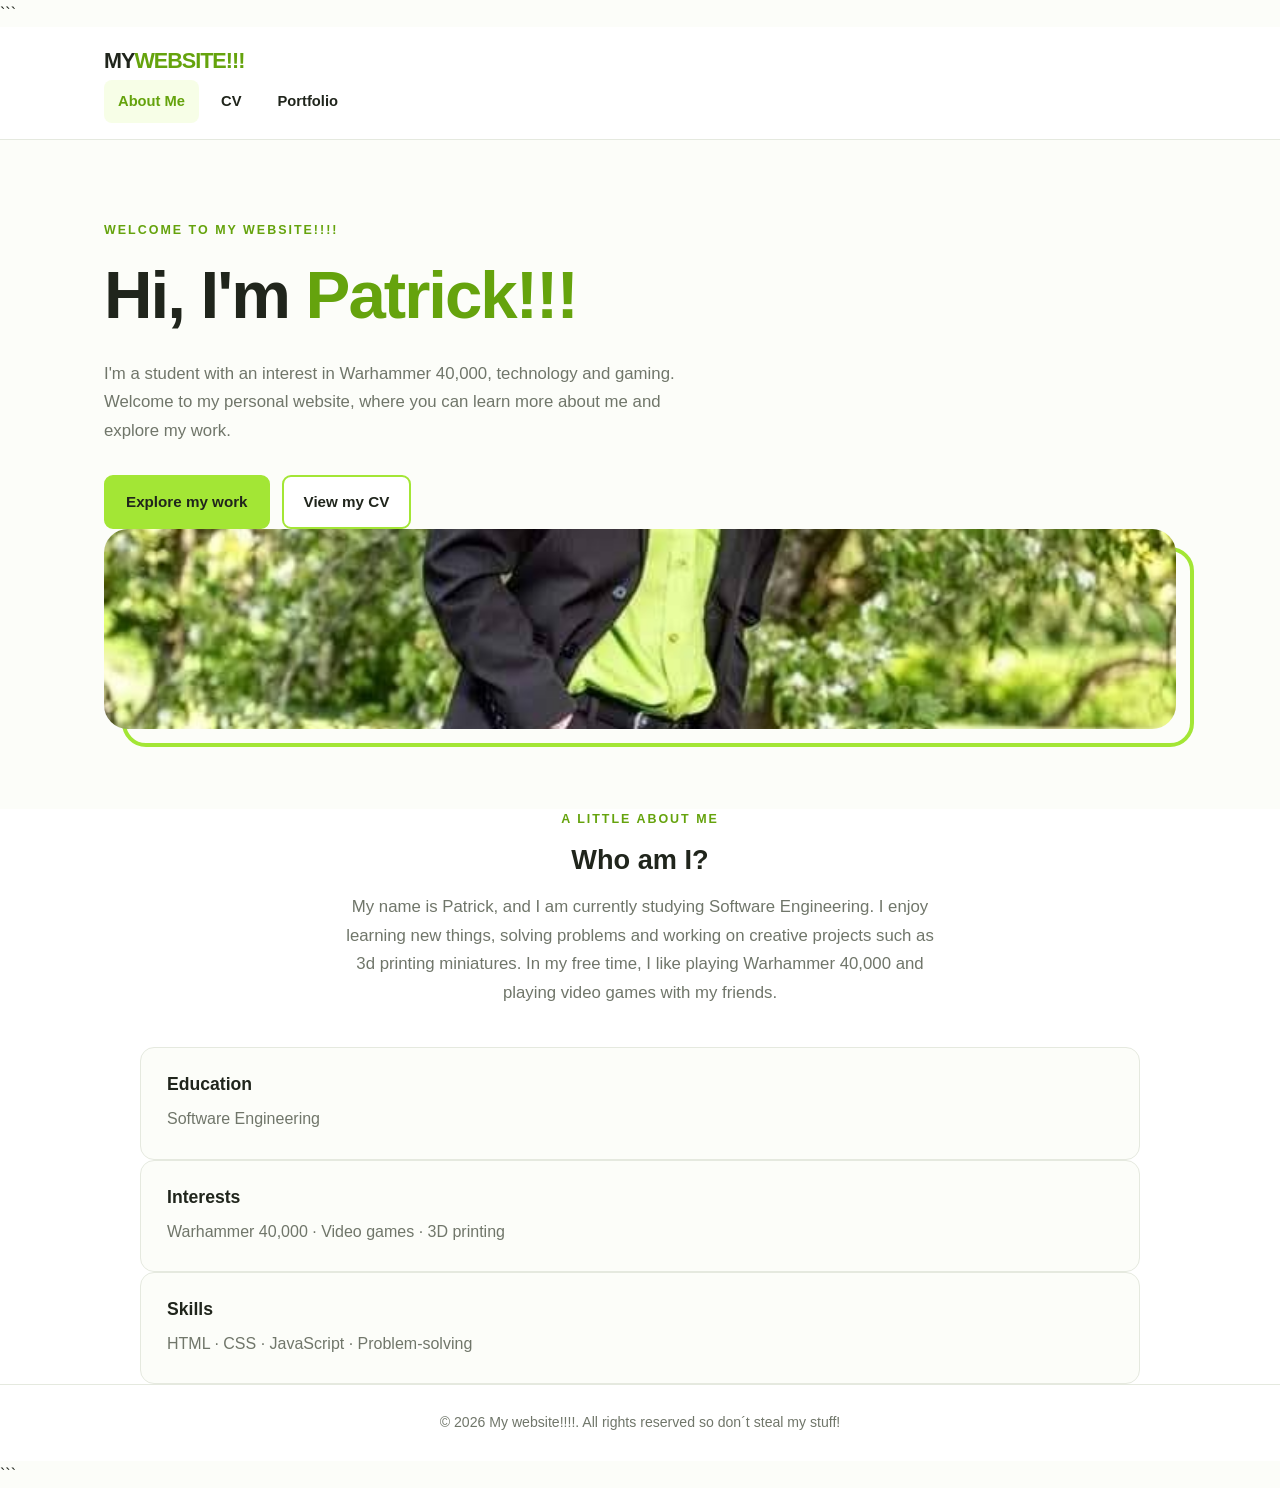
==== Index.html @ b4388112 "First commit" ====
<!DOCTYPE html>

<html lang="da">
<head>
    <meta charset="UTF-8">
    <meta name="viewport" content="width=device-width, initial-scale=1.0">
    <meta name="description" content="Min personlige hjemmeside, CV og portfolio.">
    <title>About Me | Min Portfolio</title>
    <link rel="stylesheet" href="css/style.css">
</head>
<body>

```
<header class="site-header">
    <nav class="navbar" aria-label="Hovednavigation">
        <a class="logo" href="index.html">MY<span>WEBSITE!!!</span></a>

        <ul class="nav-links">
            <li><a class="active" href="index.html">About Me</a></li>
            <li><a href="cv.html">CV</a></li>
            <li><a href="portfolio.html">Portfolio</a></li>
        </ul>
    </nav>
</header>

<main>
    <section class="hero">
        <div class="hero-text">
            <p class="eyebrow">WELCOME TO MY WEBSITE!!!!</p>

            
            <h1>Hi, I'm <span>Patrick!!!</span></h1>

            
            <p class="hero-description">
                I'm a student with an interest in Warhammer 40,000, technology
                and gaming. Welcome to my personal website, where
                you can learn more about me and explore my work.
            </p>

            <div class="hero-buttons">
                <a class="button button-primary" href="portfolio.html">
                    Explore my work
                </a>
                <a class="button button-outline" href="cv.html">
                    View my CV
                </a>
            </div>
        </div>

        <div class="profile-container">
        
            <img
                class="profile-image"
                src="profile.jpg"
                alt="Portræt af [DIT NAVN]"
                width="200"
                height="200"
            >
            <div class="image-decoration"></div>
        </div>
    </section>

    <section class="about-section ">
        <p class="eyebrow">A LITTLE ABOUT ME</p>
        <h2>Who am I?</h2>

        
        <p class="section-description">
            My name is Patrick, and I am currently studying
            Software Engineering. I enjoy learning new things, solving
            problems and working on creative projects such as 3d printing miniatures. In my free
            time, I like playing Warhammer 40,000 and playing video games with my friends.
        </p>

        <div class="info-grid">
            <article class="info-card">
                <h3>Education</h3>
                
                <p>Software Engineering</p>
            </article>

            <article class="info-card">
                <h3>Interests</h3>
                
                <p>Warhammer 40,000 · Video games · 3D printing</p>
            </article>

            <article class="info-card">
                <h3>Skills</h3>
                
                <p>HTML · CSS · JavaScript · Problem-solving</p>
            </article>
        </div>
    </section>
</main>

<footer class="site-footer">
    <p>&copy; 2026 My website!!!!. All rights reserved so don´t steal my stuff!</p>
</footer>
```

</body>
</html>
---- css/style.css ----
:root {
--lime: #a3e635;
--lime-dark: #65a30d;
--lime-light: #f7fee7;
--white: #ffffff;
--background: #fcfdf9;
--text: #20251c;
--muted: #70766a;
--border: #e5e9df;
--radius: 14px;
--shadow: 0 8px 28px rgba(35, 50, 20, 0.06);
}

* {
  box-sizing: border-box;
  margin: 0;
  padding: 0;
  }

html {
scroll-behavior: smooth;
}

body {
font-family: Arial, Helvetica, sans-serif;
background: var(--background);
color: var(--text);
line-height: 1.7;
}

img {
display: block;
max-width: 100%;
}

a {
color: inherit;
}

h1,
h2,
h3 {
line-height: 1.2;
}

h1 {
font-size: clamp(2.3rem, 6vw, 4.2rem);
letter-spacing: -2px;
}

h2 {
font-size: 1.7rem;
}

h3 {
font-size: 1.1rem;
}

h1 span,
.logo span {
color: var(--lime-dark);
}



.site-header {
background: var(--white);
border-bottom: 1px solid var(--border);
}

.navbar {
max-width: 1120px;
min-height: 76px;
margin: 0 auto;
padding: 16px 24px;

```
display: flex;
justify-content: space-between;
align-items: center;
gap: 24px;
```

}

.logo {
font-size: 1.35rem;
font-weight: 800;
letter-spacing: -1px;
text-decoration: none;
white-space: nowrap;
}

.nav-links {
display: flex;
align-items: center;
gap: 8px;
list-style: none;
}

.nav-links a {
display: block;
padding: 9px 14px;
border-radius: 8px;
text-decoration: none;
font-size: 0.92rem;
font-weight: 600;
transition: background 0.2s ease;
}

.nav-links a:hover,
.nav-links a.active {
background: var(--lime-light);
color: var(--lime-dark);
}



.button {
display: inline-block;
padding: 12px 20px;
border: 2px solid var(--lime);
border-radius: 9px;
font-size: 0.95rem;
font-weight: 700;
text-align: center;
text-decoration: none;
transition: background 0.2s ease, transform 0.2s ease;
}

.button:hover {
transform: translateY(-2px);
}

.button-primary {
background: var(--lime);
color: var(--text);
}

.button-primary:hover {
background: #bef264;
}

.button-outline {
background: var(--white);
}

.button-outline:hover {
background: var(--lime-light);
}



.hero {
max-width: 1120px;
min-height: 560px;
margin: 0 auto;
padding: 80px 24px;

```
display: flex;
align-items: center;
justify-content: space-between;
gap: 64px;
```

}

.hero-text {
flex: 1;
max-width: 590px;
}

.eyebrow {
margin-bottom: 14px;
color: var(--lime-dark);
font-size: 0.78rem;
font-weight: 800;
letter-spacing: 2px;
}

.hero h1 {
margin-bottom: 24px;
}

.hero-description,
.section-description {
max-width: 600px;
color: var(--muted);
font-size: 1.05rem;
}

.hero-buttons {
display: flex;
flex-wrap: wrap;
gap: 12px;
margin-top: 30px;
}

.profile-container {
position: relative;
flex: 0 1 350px;
min-width: 0;
}

.profile-image {
position: relative;
z-index: 1;
width: 100%;
aspect-ratio: 1 / 1;
object-fit: cover;
border-radius: 24px;
background: var(--lime-light);
}

.image-decoration {
position: absolute;
top: 18px;
right: -18px;
bottom: -18px;
left: 18px;
border: 4px solid var(--lime);
border-radius: 24px;
}

.section {
padding: 72px 24px;
}

.about-section {
background: var(--white);
text-align: center;
}

.about-section .section-description {
margin: 0 auto;
}

.about-section h2 {
margin-bottom: 16px;
}

.info-grid {
max-width: 1000px;
margin: 40px auto 0;

```
display: grid;
grid-template-columns: repeat(3, minmax(0, 1fr));
gap: 20px;
```

}

.info-card {
padding: 26px;
background: var(--background);
border: 1px solid var(--border);
border-radius: var(--radius);
text-align: left;
}

.info-card h3 {
margin-bottom: 10px;
}

.info-card p {
color: var(--muted);
}



.page-container {
max-width: 1120px;
min-height: 70vh;
margin: 0 auto;
padding: 64px 24px 88px;
}

.page-heading {
margin-bottom: 48px;
}

.page-heading h1 {
margin-bottom: 16px;
}



.cv-layout {
display: grid;
grid-template-columns: minmax(0, 1.8fr) minmax(230px, 1fr);
gap: 48px;
align-items: start;
}

.cv-section {
margin-bottom: 36px;
}

.cv-section h2 {
padding-bottom: 14px;
margin-bottom: 24px;
border-bottom: 2px solid var(--lime);
}

.timeline-item {
padding: 0 0 26px 20px;
margin-bottom: 20px;
border-left: 2px solid var(--lime);
}

.timeline-item:last-child {
margin-bottom: 0;
}

.date {
margin-bottom: 8px;
color: var(--lime-dark);
font-size: 0.8rem;
font-weight: 800;
letter-spacing: 1px;
}

.timeline-item h3 {
margin-bottom: 7px;
}

.timeline-item p:not(.date) {
color: var(--muted);
}

.cv-subtitle {
margin-bottom: 10px;
font-weight: 600;
}

.cv-sidebar {
padding: 28px;
background: var(--white);
border: 1px solid var(--border);
border-radius: var(--radius);
}

.cv-sidebar .cv-section:last-child {
margin-bottom: 0;
}

.cv-sidebar p {
margin-bottom: 8px;
overflow-wrap: anywhere;
}

.cv-sidebar p strong {
color: var(--text);
}

.cv-sidebar a {
color: var(--lime-dark);
overflow-wrap: anywhere;
}

.skill-list {
display: flex;
flex-wrap: wrap;
gap: 9px;
list-style: none;
}

.skill-list li {
padding: 6px 11px;
background: var(--lime-light);
border-radius: 7px;
font-size: 0.88rem;
}



.project-grid {
display: grid;
grid-template-columns: repeat(3, minmax(0, 1fr));
gap: 26px;
}

.project-card {
overflow: hidden;
background: var(--white);
border: 1px solid var(--border);
border-radius: var(--radius);
box-shadow: var(--shadow);
transition: transform 0.2s ease, box-shadow 0.2s ease;
}

.project-card:hover {
transform: translateY(-5px);
box-shadow: 0 14px 34px rgba(35, 50, 20, 0.10);
}

.project-card img {
width: 100%;
aspect-ratio: 3 / 2;
object-fit: cover;
background: var(--lime-light);
}

.project-content {
padding: 22px;
}

.project-number {
margin-bottom: 9px;
color: var(--lime-dark);
font-size: 0.74rem;
font-weight: 800;
letter-spacing: 1.5px;
}

.project-content h2 {
margin-bottom: 12px;
font-size: 1.3rem;
}

.project-content > p:not(.project-number, .technology) {
margin-bottom: 18px;
color: var(--muted);
font-size: 0.95rem;
}

.technology {
margin-bottom: 18px;
color: var(--lime-dark);
font-size: 0.83rem;
font-weight: 700;
}

.project-link {
display: inline-flex;
align-items: center;
gap: 8px;
font-weight: 700;
text-decoration: none;
}

.project-link:hover {
color: var(--lime-dark);
}



.site-footer {
padding: 26px 20px;
background: var(--white);
border-top: 1px solid var(--border);
color: var(--muted);
text-align: center;
font-size: 0.88rem;
}



@media (max-width: 900px) {
.hero {
gap: 36px;
padding-top: 64px;
padding-bottom: 64px;
}

```
.profile-container {
    flex-basis: 290px;
}

.project-grid {
    grid-template-columns: repeat(2, minmax(0, 1fr));
}

.cv-layout {
    grid-template-columns: minmax(0, 1fr) minmax(200px, 0.75fr);
    gap: 28px;
}

.cv-sidebar {
    padding: 20px;
}
```

}



@media (max-width: 600px) {
.navbar {
flex-direction: column;
gap: 12px;
padding: 16px 12px;
}

```
.nav-links {
    width: 100%;
    justify-content: center;
    gap: 2px;
}

.nav-links a {
    padding: 9px 12px;
    font-size: 0.85rem;
}

.hero {
    min-height: auto;
    flex-direction: column-reverse;
    align-items: stretch;
    gap: 36px;
    padding: 48px 24px 60px;
}

.hero h1 {
    font-size: 2.55rem;
    letter-spacing: -1.5px;
}

.profile-container {
    align-self: center;
    width: min(75%, 260px);
    flex: none;
    margin-right: 12px;
    margin-bottom: 12px;
}

.hero-buttons {
    flex-direction: column;
}

.button {
    width: 100%;
}

.section {
    padding: 52px 24px;
}

.info-grid {
    grid-template-columns: 1fr;
    gap: 14px;
    margin-top: 28px;
}

.page-container {
    padding: 44px 20px 60px;
}

.page-heading {
    margin-bottom: 34px;
}

.page-heading h1 {
    font-size: 2.5rem;
}

.project-grid {
    grid-template-columns: minmax(0, 1fr);
    gap: 22px;
}

.cv-layout {
    grid-template-columns: minmax(0, 1fr);
    gap: 16px;
}

.cv-sidebar {
    padding: 22px;
}
```

}



a:focus-visible {
outline: 3px solid var(--lime-dark);
outline-offset: 4px;
}

@media (prefers-reduced-motion: reduce) {
html {
scroll-behavior: auto;
}

```
*,
*::before,
*::after {
    transition-duration: 0.01ms !important;
}
```

}
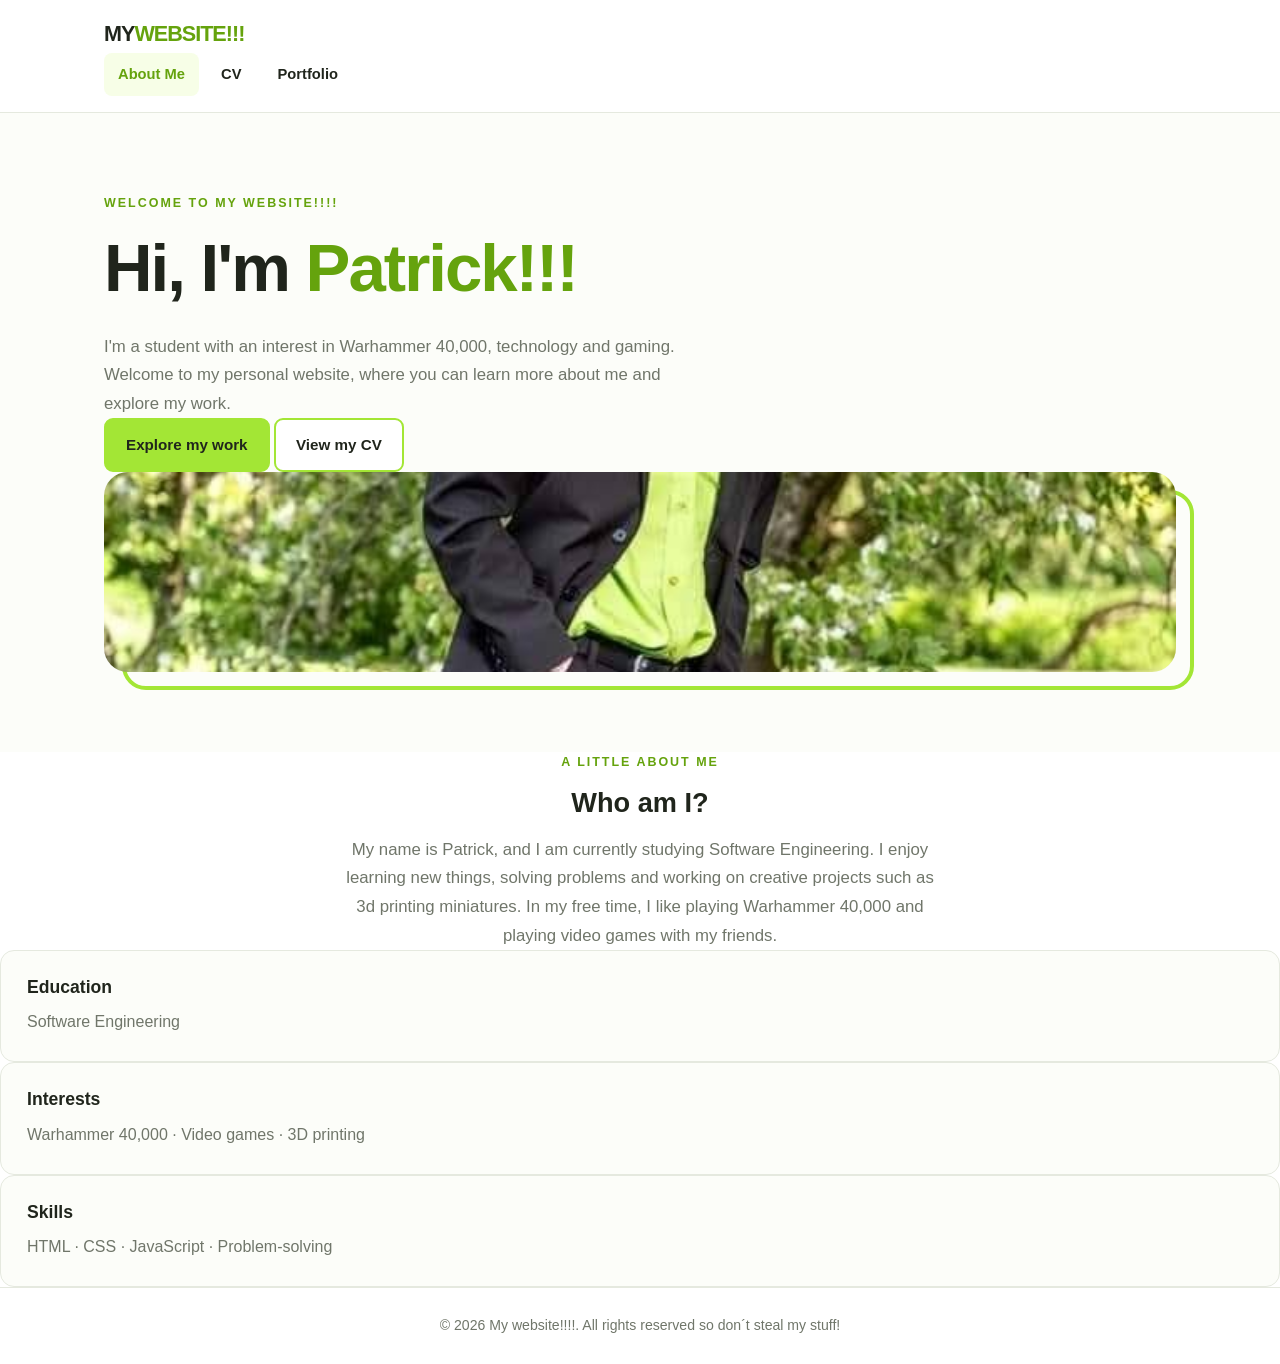
==== commit 9358de95: "Version 1.0.0" ====
--- a/Index.html
+++ b/Index.html
@@ -10,7 +10,7 @@
 </head>
 <body>
 
-```
+
 <header class="site-header">
     <nav class="navbar" aria-label="Hovednavigation">
         <a class="logo" href="index.html">MY<span>WEBSITE!!!</span></a>
@@ -38,7 +38,7 @@
                 you can learn more about me and explore my work.
             </p>
 
-            <div class="hero-buttons">
+            <div class="buttons">
                 <a class="button button-primary" href="portfolio.html">
                     Explore my work
                 </a>
@@ -73,7 +73,7 @@
             time, I like playing Warhammer 40,000 and playing video games with my friends.
         </p>
 
-        <div class="info-grid">
+        <div class="info område">
             <article class="info-card">
                 <h3>Education</h3>
                 
@@ -98,7 +98,7 @@
 <footer class="site-footer">
     <p>&copy; 2026 My website!!!!. All rights reserved so don´t steal my stuff!</p>
 </footer>
-```
+
 
 </body>
 </html>
